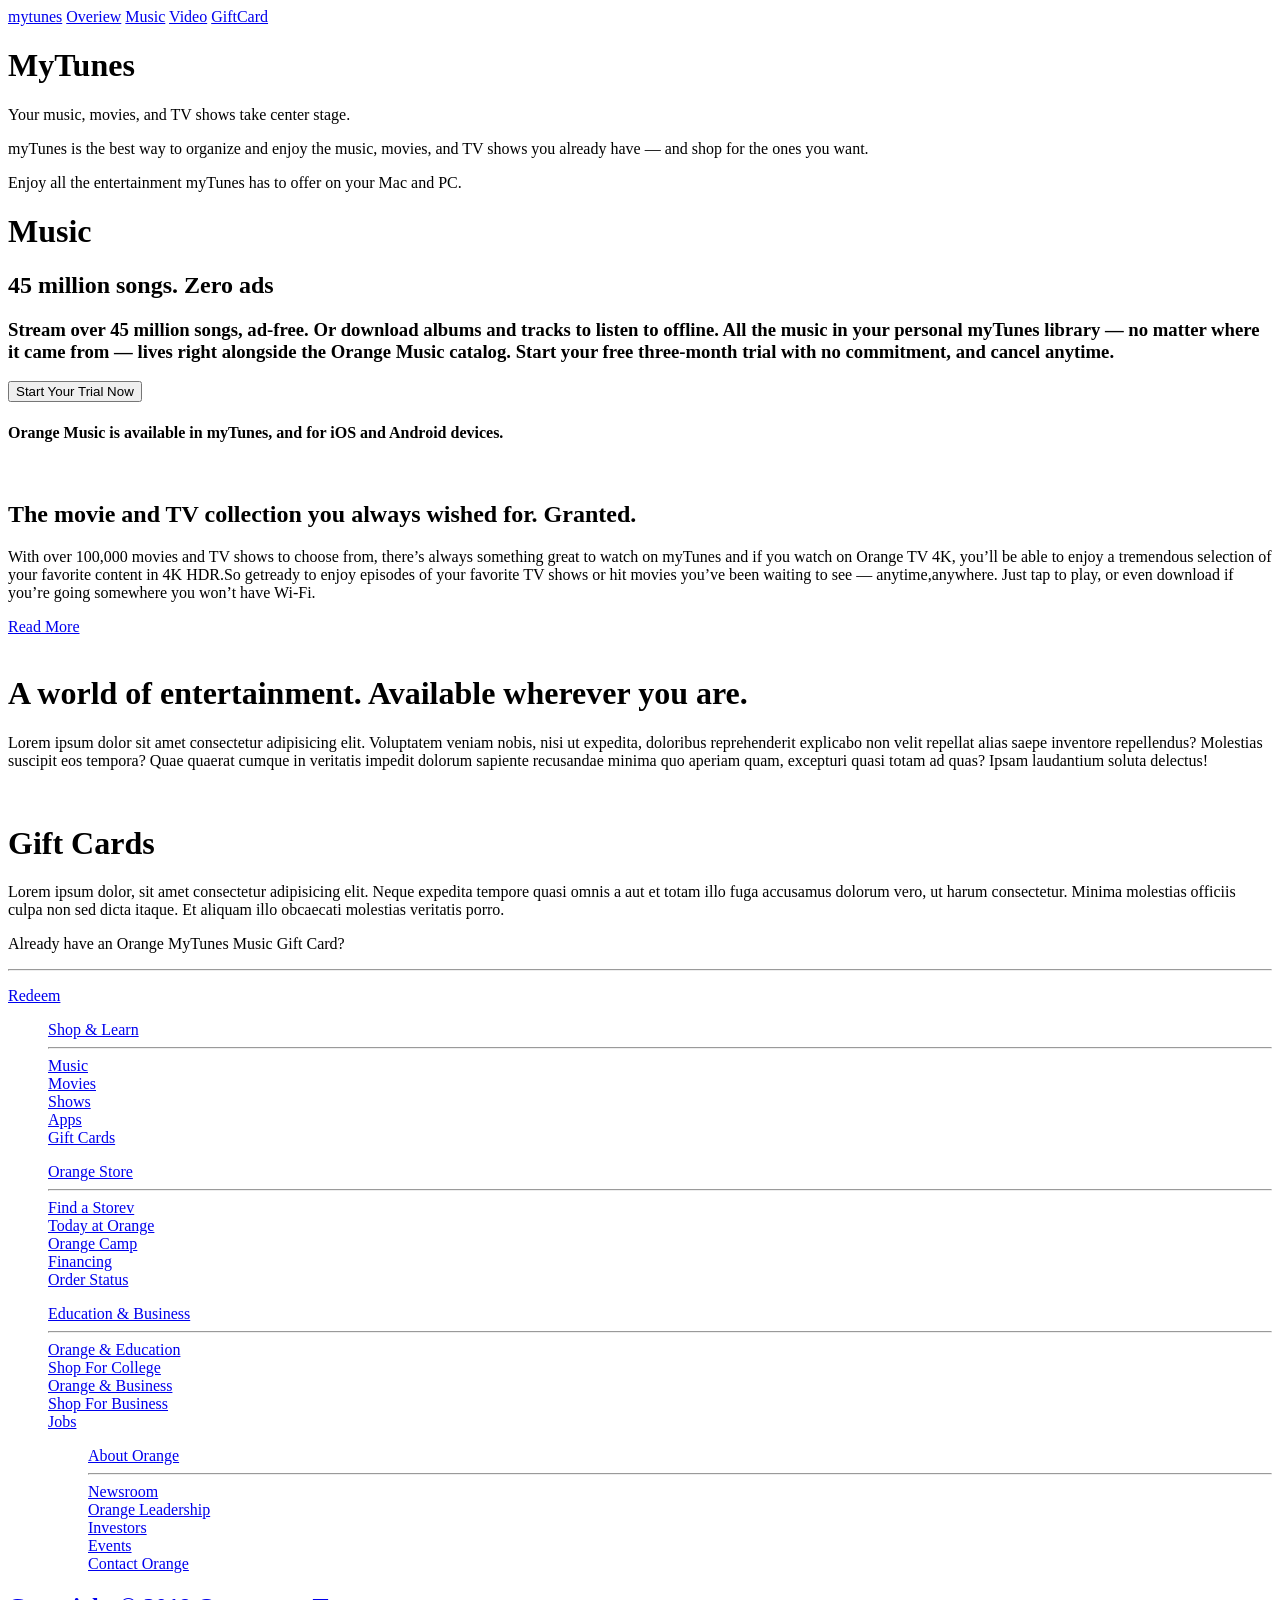
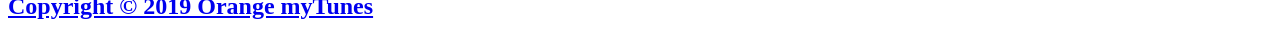
==== mytunes.html @ e4f0f1ac "Add files via upload" ====
<!DOCTYPE html>
<html lang="en">
<head>
    <meta charset="UTF-8">
    <meta http-equiv="X-UA-Compatible" content="IE=edge">
    <meta name="viewport" content="width=device-width, initial-scale=1.0">
    <title>ass web pg demo</title>
    <link rel="stylesheet" href="C:\Users\USER\OneDrive\Desktop\workspace1202\css - Copy\mytunes.css">
</head>
<body>
    <section id="top">
        <script src="https://kit.fontawesome.com/d281615c03.js" crossorigin="anonymous"></script>
        <article>      
            <nav id="nav">
                <span id="s1"><a href="#mytunes">mytunes</a> </span>
               <span id="s2"> <a href="#blue">Overiew</a> </span> 
                <span id="s3"> <a href="#music">Music</a> </span>
               <span id="s4"> <a href="#mockup2">Video</a> </span>
               <span id="s5"> <a href="#giftcard">GiftCard</a> </span>     
            
        </article>
    </section>

    <div id="mytune">

        <h1 id="h1">MyTunes</h1>
        <p id="p1">Your music, movies, and TV shows take center stage.</p>
        <p id="p2">myTunes is the best way to organize and enjoy the music, movies, and TV shows you already have — and shop for the ones you want.</p>
            <p id="p3"> Enjoy all the entertainment myTunes has to offer on your Mac and PC.</p>
    
    
    </div>
    <div id="music">
        <h1><i class="fa-solid fa-music"></i>Music</h1>
        <h2>45 million songs. Zero ads</h2>
        <h3> Stream over 45 million songs, ad-free. Or download albums and tracks to listen to offline. All the music in your personal myTunes library — no matter where it came from — lives right alongside the Orange Music catalog. Start your free three-month trial with no commitment, and cancel anytime.</h3>
        <button>Start Your Trial Now</button>
        <h4>Orange Music is available in myTunes, and for iOS and Android devices.</h4>
        <img id="mockup1" src="https://jolly-kalam-23776e.netlify.app/mytunes/img/mockup1.png" alt="">
        
    </div>
    <div id="tv">
       <h2> The movie and TV collection you always wished for. Granted.</h2>
        <p id="tvp">With over 100,000 movies and TV shows to choose from, there’s always something great to watch
            on myTunes and if you watch on Orange TV 4K, you’ll be able to enjoy a tremendous selection of your favorite content in 4K HDR.So
             getready to enjoy episodes of your favorite TV shows or hit movies you’ve been waiting to
              see — anytime,anywhere. Just tap to play, or even download if you’re going somewhere you won’t have Wi-Fi.</p>
   <div> <a href="#" id="readmore">Read More</a></div>
    
            </div>
    <div id="mockup2">
        <img  src="https://jolly-kalam-23776e.netlify.app/mytunes/img/mockup2.png" alt="">
    
    </div>
     <div id="blue"> 
        <p> 
        <h1 id="hb"> A world of entertainment. Available wherever you are.</h1></p>
    <p id="hp">Lorem ipsum dolor sit amet consectetur adipisicing elit. Voluptatem veniam nobis, nisi ut expedita, doloribus reprehenderit explicabo non velit repellat alias saepe inventore repellendus? Molestias suscipit eos tempora? Quae quaerat cumque in veritatis impedit dolorum sapiente recusandae minima quo aperiam quam, excepturi quasi totam ad quas? Ipsam laudantium soluta delectus!</p>
    </div>
    <div id="giftcard">
        
        <span> <img src="https://jolly-kalam-23776e.netlify.app/mytunes/img/cards.png" alt="" width="500px"></span>
     <div id="gft">  
        <h1>Gift Cards</h1>
<p id="sp1">Lorem ipsum dolor, sit amet consectetur adipisicing elit. Neque expedita tempore quasi omnis a aut et totam illo fuga accusamus dolorum vero, ut harum consectetur. Minima molestias officiis culpa non sed dicta itaque. Et aliquam illo obcaecati molestias veritatis porro.</p>
<p id="sp2">Already have an Orange MyTunes Music Gift Card? </p>
        <hr>
        <p id="link1"> <a  id="link" href="#top"><i class="fa-solid fa-chevron-right"></i> Redeem</a></p> 
      </div> 
    </div>
    <div id="ul">
        <div id="li1">
          
           
            <ul type="none">
                <li id="t1"><a href="#top">Shop & Learn</a></li>
                <hr>
             <li><a href="#top">Music</a></li>
             <li><a href="#top">Movies</a></li>
             <li><a href="#top">Shows</a></li>
             <li><a href="#top">Apps</a></li>
             <li><a href="#top">Gift Cards</a></li>  
        </ul>
             </div>
        <div id="li2">
          
           
            <ul type="none">
                <li id="t2"><a href="#top">Orange Store</a></li>
                <hr>  
            <li><a href="#top">Find a Storev</li>
             <li><a href="#top">Today at Orange</a></li>
             <li><a href="#top">Orange Camp</a></li>
             <li><a href="#top">Financing</a></li>
             <li><a href="#top">Order Status</a></li>  
        </ul>
            
        </div>
        <div id="li3">
           
            <ul type="none">
                <li id="t3"><a href="#top">Education & Business</a></li>
                <hr>
             <li><a href="#top">Orange & Education</a></li>
             <li><a href="#top">Shop For College</a></li>
             <li><a href="#top">Orange & Business</a></li>
             <li><a href="#top">Shop For Business</a></li>
             <li><a href="#top">Jobs</a></li>  
        </ul>
        </div>
        <div id="li4">
           <ul type="none">
            <ul type="none"> <li id="t4"> <a href="#top">About Orange</a></li>
                <hr>
             <li><a href="#top">Newsroom</a></li>
             <li><a href="#top">Orange Leadership</a></li>
             <li><a href="#top">Investors</a></li>
             <li><a href="#top">Events</a></li>
             <li><a href="#top">Contact Orange</a></li>  
        </ul>
          </div>
    </div>
    <div id="footer">
    <footer> <a href="#top"><h2>Copyright © 2019 Orange myTunes</h2></a> </footer></div>
</body>
</html>
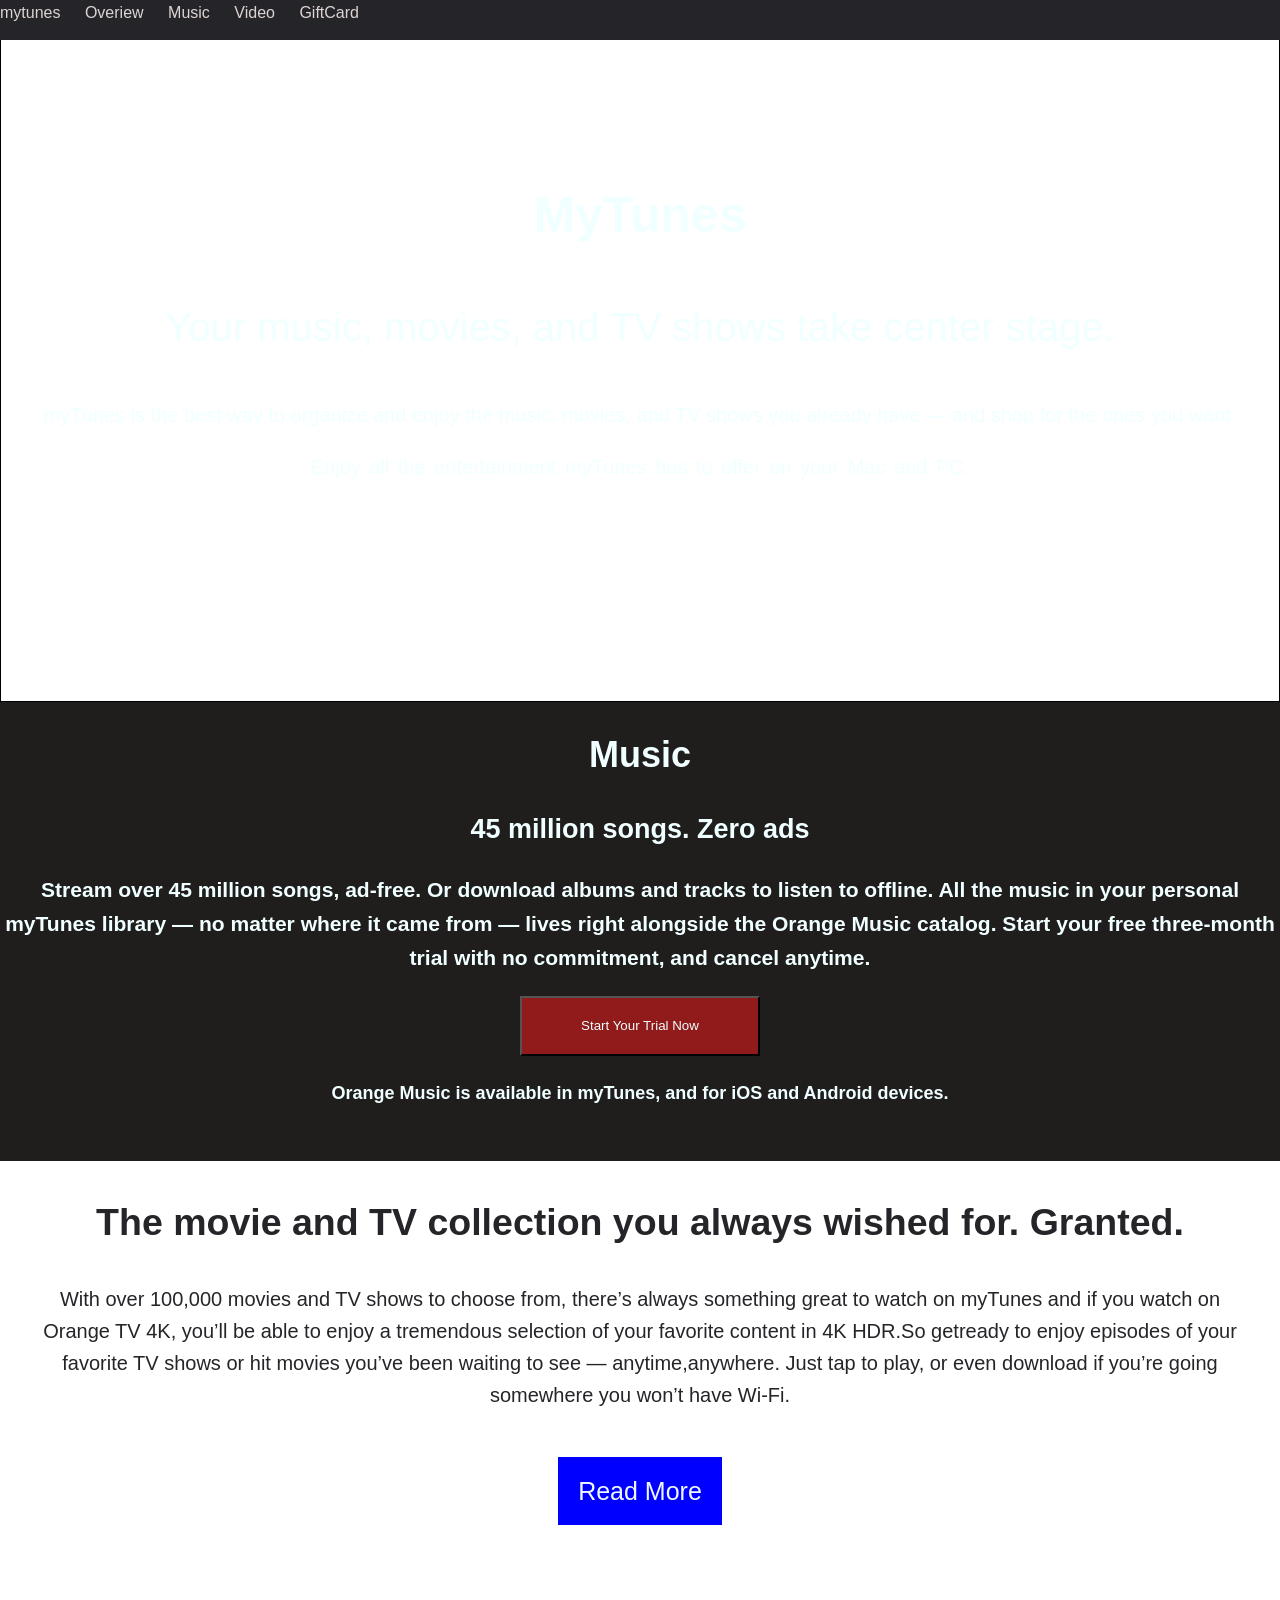
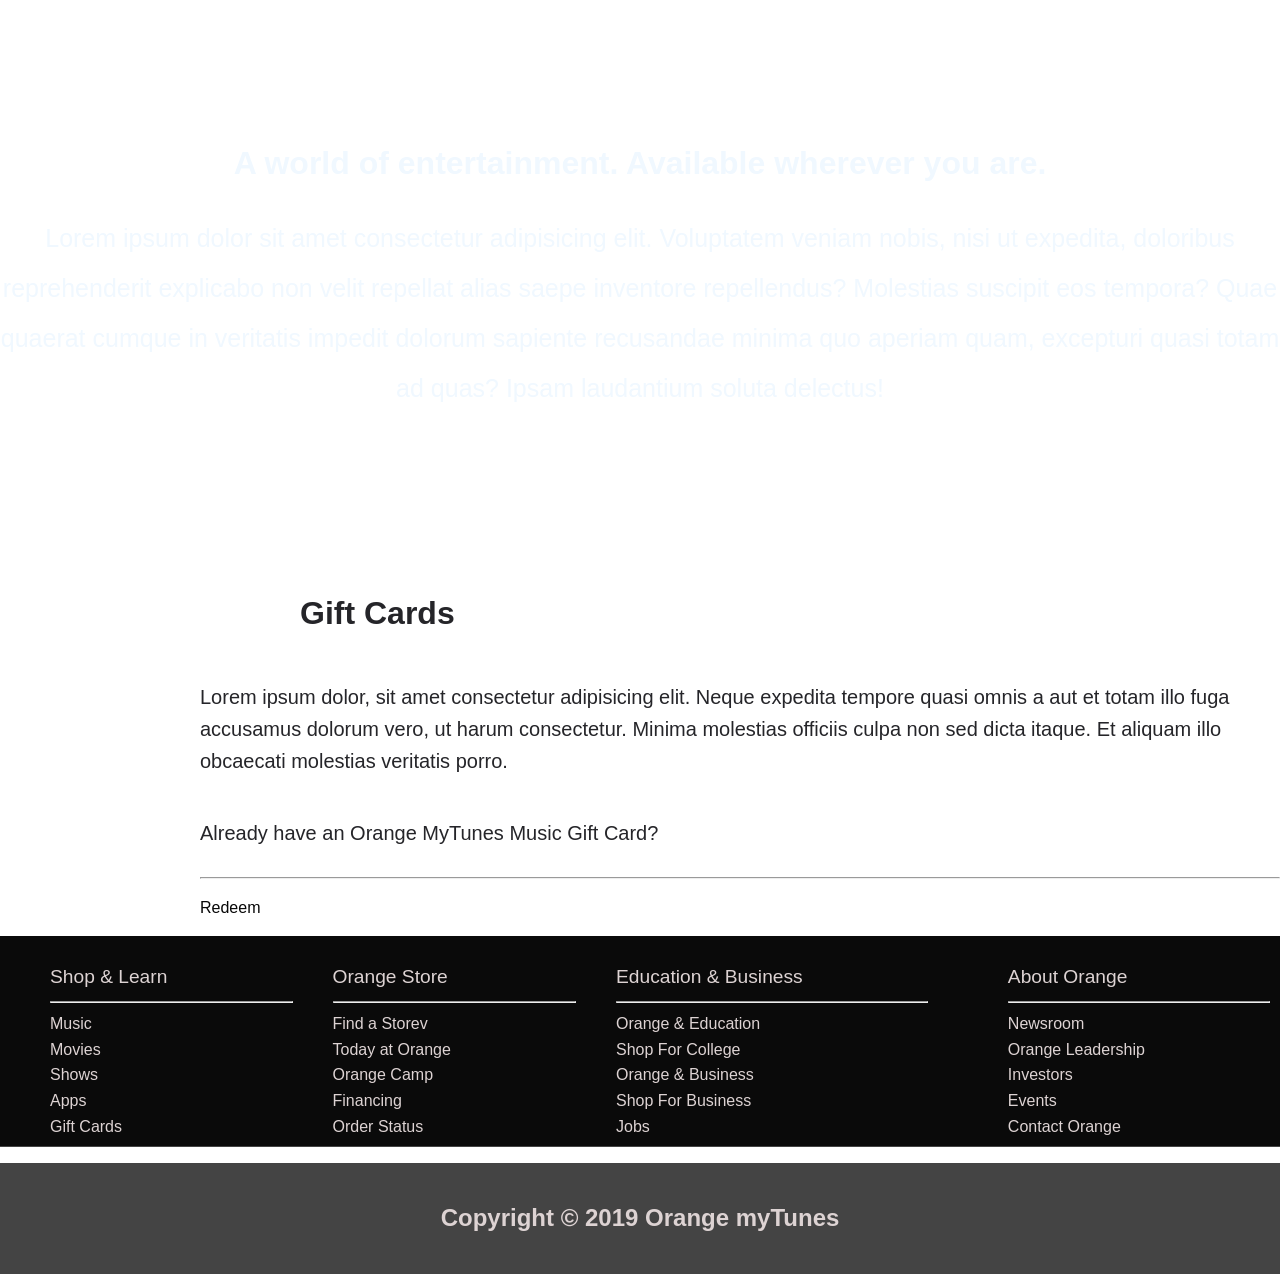
==== commit aaba365a: "Update mytunes.html" ====
--- a/mytunes.html
+++ b/mytunes.html
@@ -5,7 +5,7 @@
     <meta http-equiv="X-UA-Compatible" content="IE=edge">
     <meta name="viewport" content="width=device-width, initial-scale=1.0">
     <title>ass web pg demo</title>
-    <link rel="stylesheet" href="C:\Users\USER\OneDrive\Desktop\workspace1202\css - Copy\mytunes.css">
+    <link rel="stylesheet" href="mytunes.css">
 </head>
 <body>
     <section id="top">
@@ -123,4 +123,4 @@
     <div id="footer">
     <footer> <a href="#top"><h2>Copyright © 2019 Orange myTunes</h2></a> </footer></div>
 </body>
-</html>+</html>
--- a/mytunes.css
+++ b/mytunes.css
@@ -0,0 +1,283 @@
+body{
+    font-family: 'PT Sans', sans-serif;
+    margin: 0;
+    color: #fff;
+    line-height: 1.6;
+}
+
+
+nav{
+        color: aliceblue; 
+        word-spacing: 30px;
+        font-family: sans-serif;
+        width: 100%;
+        height: 40px;
+        text-align: left;
+        top: 80px;
+        border-top: 0px;
+        display: inline-block;
+        bottom: 400px;
+        background-color:  #252529;
+        position: fixed;
+        top: 0px;
+        word-spacing: 20px;
+        
+    }
+#s1:hover{
+    background-color: #7a7a7e;
+    color: #070707;
+    width: 100%;
+    height: 100%;
+    padding: 10px;
+}
+#s2:hover{
+    background-color: #7a7a7e;
+    color: #070707;
+    width: 100%;
+    height: 100%;
+    padding: 10px;
+}
+#s3:hover{
+    background-color: #7a7a7e;
+    color: #070707;
+    width: 100%;
+    height: 100%;
+    padding: 10px;
+}
+#s4:hover{
+    background-color: #7a7a7e;
+    color: aliceblue;
+    width: 100%;
+    height: 100%;
+    padding: 10px;
+}
+#s5:hover{
+    background-color: #7a7a7e;
+    color: #070707;
+    width: 100%;
+    height: 100%;
+    padding: 10px;
+}
+
+#mytune{
+    border: 1px solid black;
+    height: 700px;
+    background-image: url(https://jolly-kalam-23776e.netlify.app/mytunes/img/showcase.jpeg);
+    color: azure;
+    background-repeat: no-repeat;
+    background-size: 100% 100%;
+    
+}
+#h1{
+    font-family: sans-serif;
+    padding-left: 140px;
+    padding-right: 140px;
+    padding-top: 140px;
+    font-size: 50px;
+    text-align: center;
+    bottom: 400px;
+}
+#p1{
+    font-family: sans-serif;
+    font-size: 40px;
+    text-align: center;
+    word-spacing: 0px;
+    display: block;
+    margin-block-start: 1em;
+    margin-block-end: 1em;
+    margin-inline-start: 0px;
+    margin-inline-end: 0px;
+}
+#p2{
+    font-family: sans-serif;
+    font-size: 20px;
+    text-align: center;
+    word-spacing: 0px;
+    display: block;
+    margin-block-start: 1em;
+    margin-block-end: 1em;
+    margin-inline-start: 0px;
+    margin-inline-end: 0px;
+}
+#p3{
+    font-family: sans-serif;
+    font-size: 20px;
+    word-spacing: 0px;
+    text-align: center;
+    word-spacing: 3px;
+    top: 500px;
+}
+#music{
+    width: 100%;
+    height: 300px;
+    background-color: rgb(32, 29, 29);
+    color: azure;
+    font-size: large;
+    display: inline-table;
+    text-align: center;
+
+}
+#tv{
+    text-align: center;
+    color: #252529;
+    font-size: 25px;
+}
+#tvp{
+    font-size: 20px;
+    padding-left: 40px;
+    padding-bottom: 40px;
+    padding-right: 40px;
+}
+#readmore{
+    text-align: center;
+    padding: 20px;
+    background-color: blue;
+    color: aliceblue;
+    text-decoration: none;
+    
+}
+#mockup1{
+     width: 100%;
+    text-align: center;
+    left: 50px;
+}
+#mockup2{
+   width: 100%;
+    text-align: center;
+    left: 50px;
+}
+#blue{
+    background: url(https://jolly-kalam-23776e.netlify.app/mytunes/img/section-bg.jpeg) no-repeat bottom/cover;
+    width: 100%;
+    text-align: center;
+    height: 600px;
+    color: aliceblue;
+    line-height: 50px;
+    padding-top: 180px;
+    background-size: 100% 100%; 
+    height: 450px;
+   
+   
+}
+#hp{
+    font-size: 25px;
+
+}
+
+
+button{
+    background:rgb(145, 26, 26);
+    height: 60px;
+    width: 240px;
+     color: azure;
+}
+
+#blue{
+    background-repeat: no-repeat;
+    width: 100%;
+    text-align: center;
+    
+}
+#giftcard{
+    
+    background-repeat: no-repeat;
+    display: inline-block;
+    display: flex;
+    /* padding-right: 50px; */
+    text-align: left;
+    text-indent: 100px;
+    /* height: 400px;
+    width: 500px;*/
+} 
+#gft{
+    display: inline-block;
+    font-family: 'PT Sans', sans-serif;
+    color: #252529;
+}
+#sp1{
+     font-size: 20px;
+     display: inline-block;
+     text-align: left;
+     text-indent: 0px;
+}
+#sp2{
+    font-size: 20px;
+    display: inline-block;
+    top: 3px;
+    text-indent: 0px;
+}
+#ul{
+    display: flex;
+    font-size: 1rem;
+    background-color: rgb(10, 10, 10);
+    border-bottom: #444 solid 1px;
+    margin-bottom: 1rem;
+     color: #7a7a7e;
+     padding: 10px;
+     height: 190px;
+}
+#li1{
+    flex-grow: 1;
+    color: rgb(185, 183, 179);
+}
+#li2{
+    flex-grow: 1;
+    color: rgb(185, 183, 179);
+}
+#li3{
+    flex-grow: 1;
+    color: rgb(185, 183, 179);
+
+}
+#li4{
+    flex-grow: 1;
+    color: rgb(185, 183, 179);
+    bottom: 0px;
+
+}
+#t1{
+    font-size: 1.2rem;
+}
+#t2{
+    font-size: 1.2rem;
+}
+#t3{
+    font-size: 1.2rem;
+}
+#t4{
+    font-size: 1.2rem;
+}
+#footer{
+    background-color: #444 ;
+    padding: 1rem; 
+    text-align: center;
+    top: 0px;
+    bottom: 0px;
+}
+a:link{
+    color: rgb(221, 211, 211);
+    text-decoration: none;
+}
+a:visited{
+    color:  rgb(221, 211, 211);
+    text-decoration: none;
+}
+a:active{
+    color:  rgb(221, 211, 211);
+    text-decoration: none;
+}
+
+
+#link:link{
+    color: #070707;
+    text-decoration: none;
+}
+#link:visited{
+    color:  #070707;
+}
+#link:active{
+    color:  #070707;
+} 
+#link1{
+    text-indent: 0px;
+}
